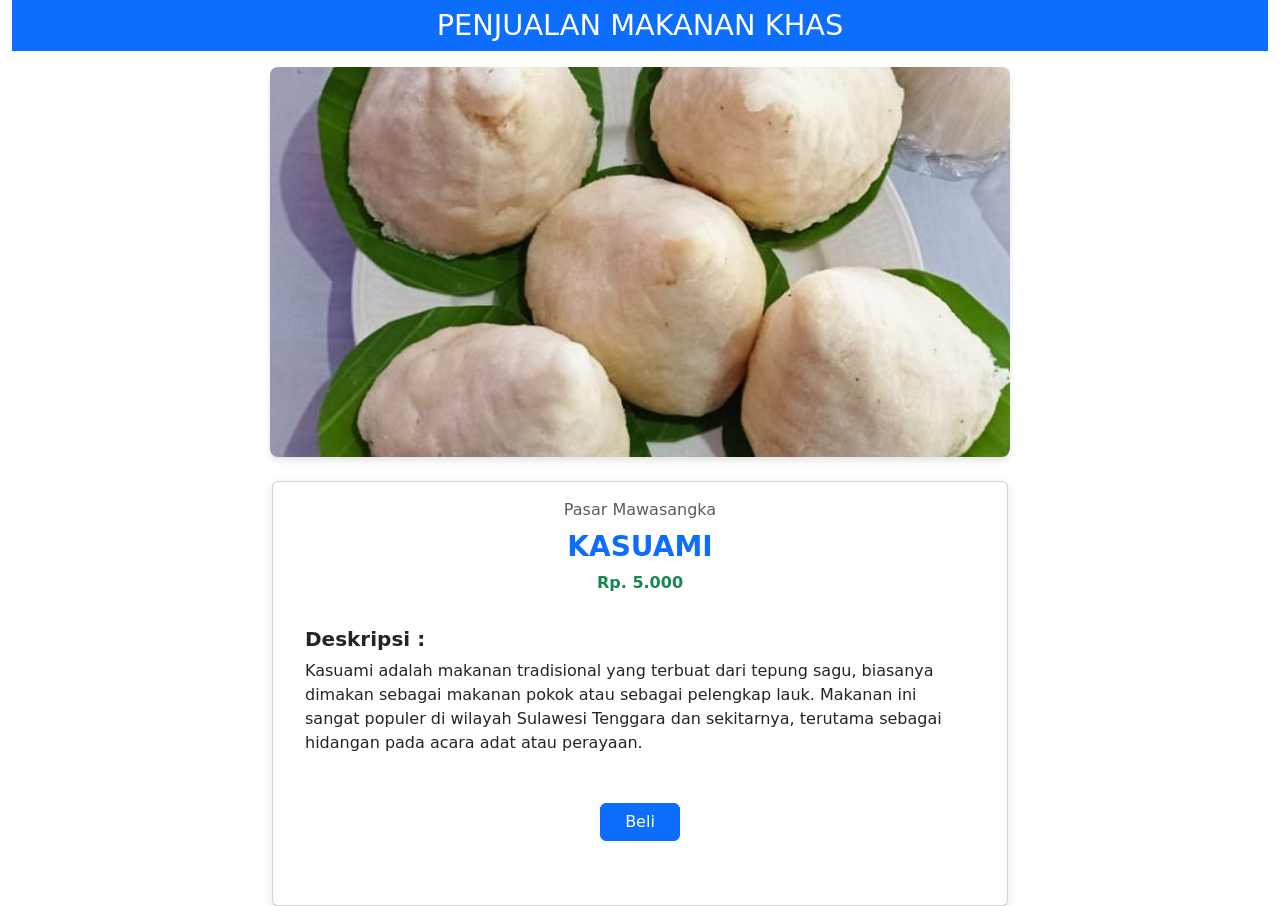
==== kantofi.html @ c05bef80 "Add files via upload" ====
<!DOCTYPE html>
<html lang="id">
  <head>
    <meta charset="utf-8" />
    <meta name="viewport" content="width=device-width, initial-scale=1" />
    <title>Kasuami - Makanan Khas</title>

    <!-- Icon -->
    <link rel="stylesheet" href="https://cdn.jsdelivr.net/npm/bootstrap-icons@1.11.2/font/bootstrap-icons.min.css" />

    <!-- CSS Kustom -->
    <link rel="stylesheet" href="css_tentang.css" />

    <!-- Bootstrap -->
    <link href="https://cdn.jsdelivr.net/npm/bootstrap@5.3.2/dist/css/bootstrap.min.css" rel="stylesheet" />
  </head>
  <body>
    <div class="container-fluid">
      <!-- Navbar -->
      <nav class="navbar navbar-expand-lg bg-primary">
        <div class="container-fluid justify-content-center">
          <h1 class="text-white text-center">PENJUALAN MAKANAN KHAS</h1>
        </div>
      </nav>
      <!-- Tutup Navbar -->

      <!-- Jumbotron / Gambar Utama -->
      <div class="container-fluid mt-3">
        <img src="img/KUKUS.png" alt="Kasuami" class="header-image" />
      </div>
      <!-- Tutup Jumbotron -->

      <!-- Konten Utama -->
      <div class="container mt-4">
        <div class="row justify-content-center">
          <div class="col-md-8">
            <div class="card p-3">
              <div class="text-center">
                <p class="text-muted mb-1">Pasar Mawasangka</p>
                <h3 class="text-primary fw-bold">KASUAMI</h3>
                <p class="text-success fw-semibold">Rp. 5.000</p>
              </div>
              <div class="card-body">
                <h5 class="fw-bold">Deskripsi :</h5>
                <p>
                  Kasuami adalah makanan tradisional yang terbuat dari tepung sagu, biasanya dimakan sebagai makanan pokok atau sebagai pelengkap lauk. Makanan ini sangat populer di wilayah Sulawesi Tenggara dan sekitarnya, terutama sebagai
                  hidangan pada acara adat atau perayaan.
                </p>
                <div class="text-center">
                  <a href="alamat.html" class="btn btn-primary px-4">Beli</a>
                </div>
              </div>
            </div>
          </div>
        </div>
      </div>
    </div>

    <!-- Bootstrap JS -->
    <script src="https://cdn.jsdelivr.net/npm/bootstrap@5.3.2/dist/js/bootstrap.bundle.min.js"></script>
  </body>
</html>
---- css_tentang.css ----
/* css untuk detail */
/* Umum */
body {
  font-family: "Segoe UI", Tahoma, Geneva, Verdana, sans-serif;
  background-color: #f8f9fa;
  margin: 0;
  padding: 0;
}

/* Navbar */
.navbar {
  padding: 1rem;
  font-weight: bold;
  color: white;
}

.navbar h1 {
  color: white;
  font-size: 1.8rem;
  text-transform: uppercase;
  margin: 0 auto;
}

/* Kartu Deskripsi */
.card {
  padding: 1.5rem;
  background-color: white;
  border-radius: 20px;
  border: none;
  box-shadow: 0 4px 12px rgba(0, 0, 0, 0.1);
  transition: transform 0.3s ease-in-out;
}

.card:hover {
  transform: scale(1.02);
}

.card h3 {
  text-align: center;
  color: #007bff;
  font-weight: 700;
  margin-top: 0.5rem;
}

.card h10 {
  font-size: 1rem;
  color: #6c757d;
}

.card h7 {
  font-size: 1.2rem;
  color: #28a745;
  font-weight: 600;
  display: block;
  text-align: center;
  margin-bottom: 1rem;
}

/* Tombol */
.btn {
  display: block;
  margin: 2rem auto;
  padding: 0.7rem 2rem;
  font-size: 1rem;
  font-weight: bold;
  border-radius: 30px;
}

.btn-primary {
  background-color: #007bff;
  border: none;
}

.header-image {
  display: block;
  margin-left: auto;
  margin-right: auto;
  height: 390px;
  width: 60%;
  object-fit: cover;
  border-radius: 0.5rem;
  box-shadow: 0 4px 6px rgba(0, 0, 0, 0.1);
}

.btn-primary:hover {
  background-color: #0056b3;
}

/* Responsif */
@media (max-width: 768px) {
  .card {
    padding: 1rem;
  }

  .navbar h1 {
    font-size: 1.3rem;
  }
}
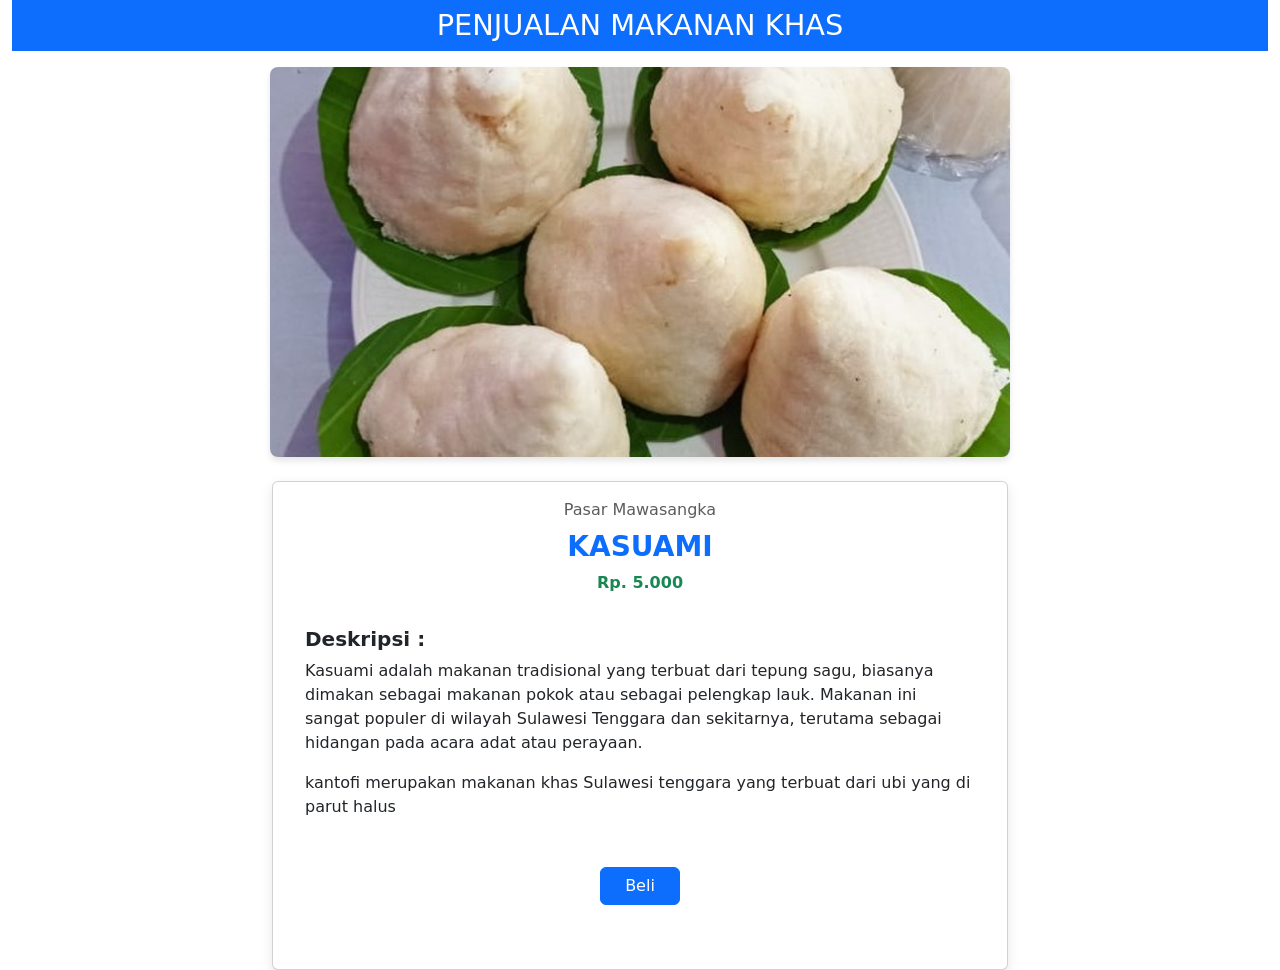
==== commit f89326a1: "Update kantofi.html" ====
--- a/kantofi.html
+++ b/kantofi.html
@@ -46,6 +46,9 @@
                   Kasuami adalah makanan tradisional yang terbuat dari tepung sagu, biasanya dimakan sebagai makanan pokok atau sebagai pelengkap lauk. Makanan ini sangat populer di wilayah Sulawesi Tenggara dan sekitarnya, terutama sebagai
                   hidangan pada acara adat atau perayaan.
                 </p>
+                <p>
+                  kantofi merupakan makanan khas Sulawesi tenggara yang terbuat dari ubi yang di parut halus
+                </p>
                 <div class="text-center">
                   <a href="alamat.html" class="btn btn-primary px-4">Beli</a>
                 </div>
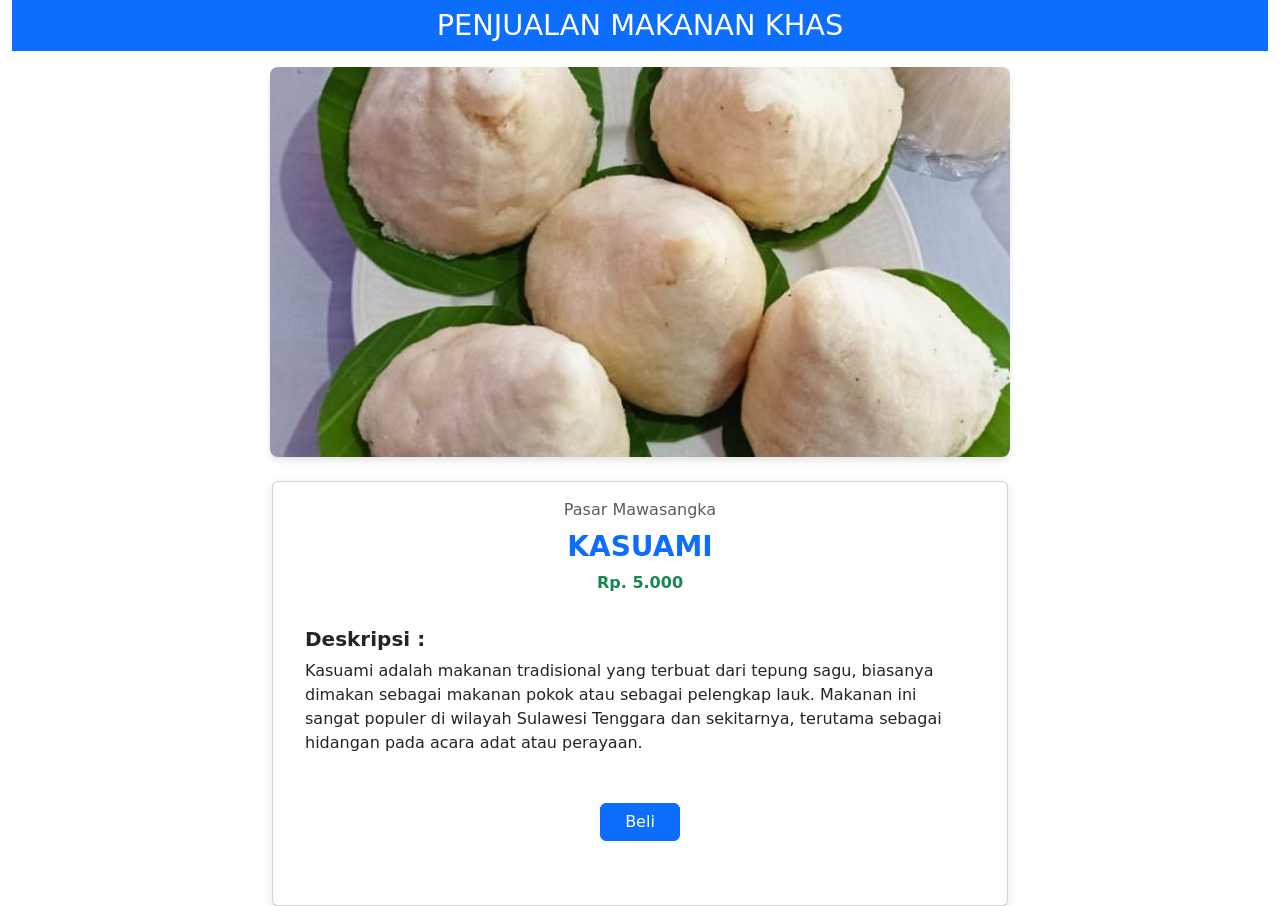
==== commit 8aa5d690: "Add files via upload" ====
--- a/kantofi.html
+++ b/kantofi.html
@@ -46,9 +46,6 @@
                   Kasuami adalah makanan tradisional yang terbuat dari tepung sagu, biasanya dimakan sebagai makanan pokok atau sebagai pelengkap lauk. Makanan ini sangat populer di wilayah Sulawesi Tenggara dan sekitarnya, terutama sebagai
                   hidangan pada acara adat atau perayaan.
                 </p>
-                <p>
-                  kantofi merupakan makanan khas Sulawesi tenggara yang terbuat dari ubi yang di parut halus
-                </p>
                 <div class="text-center">
                   <a href="alamat.html" class="btn btn-primary px-4">Beli</a>
                 </div>
